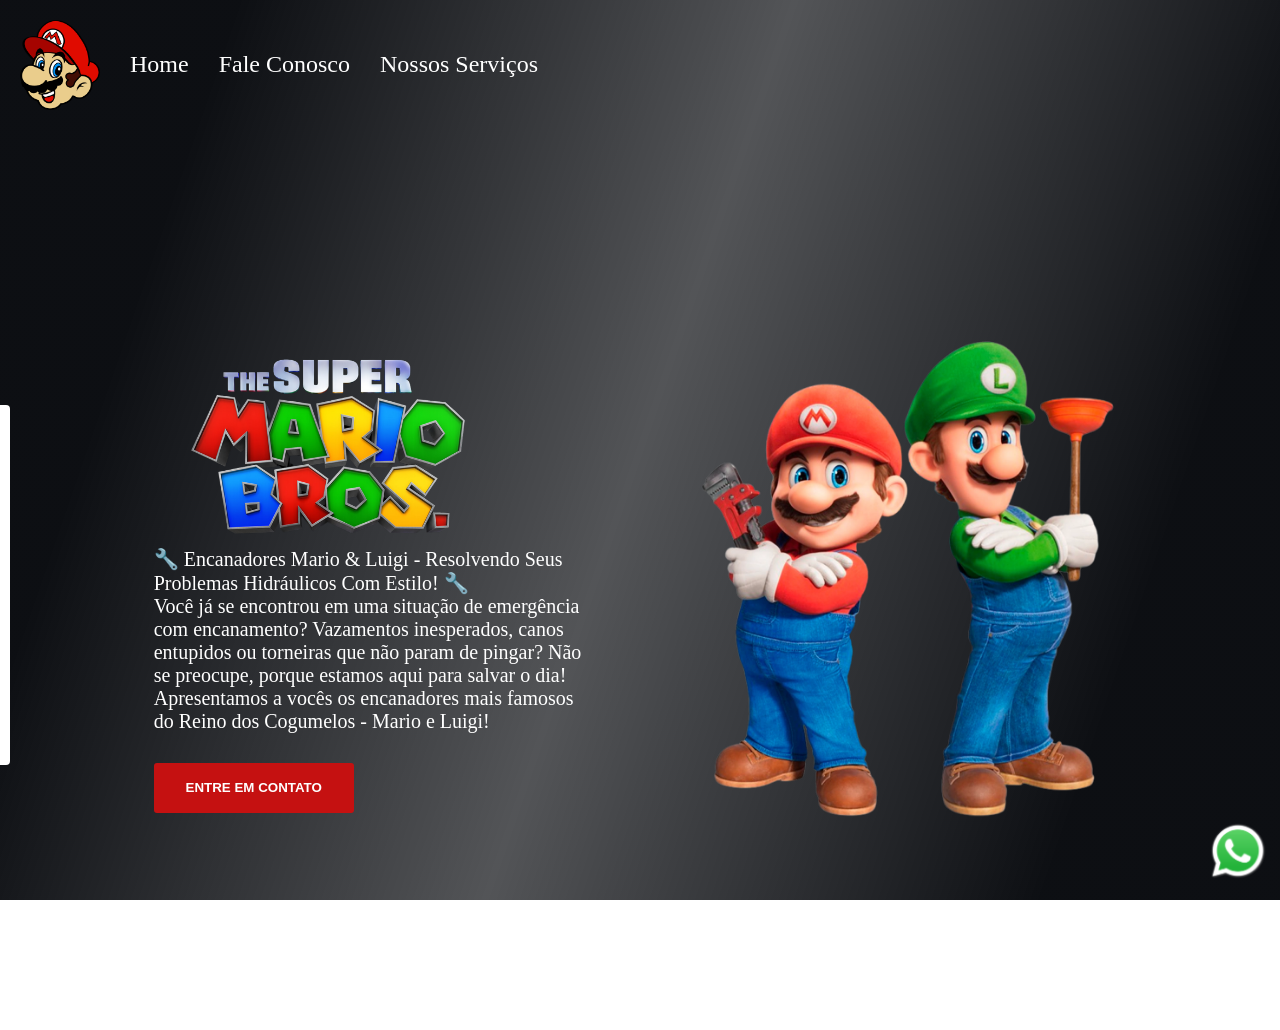
==== index.html @ 5b8e21b2 "alteracao no index do html" ====
<!DOCTYPE html>
<html lang="pt-br">

<head>
    <meta charset="UTF-8">
    <meta name="viewport" content="width=device-width, initial-scale=1.0">
    <link rel="stylesheet" href="./style-mario.css">
    <title>Mario Bross</title>
</head>

<body>
    <div class="cabecalho">
        <img src="./img/logo-header.png" alt="logo-cabecalho-mario"/>
        <a>Home</a>
        <a onclick="mostrarform()">Fale Conosco</a>
        <a href="/servicos.html">Nossos Serviços</a>
    </div>

    <div class="caixa-principal">
    <div class="caixa-info-texto">
    <img src="./img/logo.png" 
         alt="logo-site-mario" 
         class="logo-mario" />

    <p>
            🔧 Encanadores Mario & Luigi - Resolvendo Seus Problemas Hidráulicos Com Estilo! 🔧
     </p>
    <p>
            Você já se encontrou em uma situação de emergência com encanamento? Vazamentos
            inesperados, canos entupidos ou torneiras que não param de pingar? Não se preocupe,
            porque estamos aqui para salvar o dia! Apresentamos a vocês os encanadores
            mais famosos do Reino dos Cogumelos - Mario e Luigi!
     </p>

        <button onclick="mostrarform()">Entre Em contato</button>
    </div>
    <div class="caixa-logo-luigi-mario">
        <img src="./img/mario.png" 
             alt="mario-luigi" 
             class="logo-luigi-mario" />
        </div>
    </div>
    <div class="caixa-video">
        <video src="./img/video-mario.mp4" autoplay loop muted></video>
        <div class="mascara-video"></div>
    </div>

    <div class="caixa-link-whatsapp">
        <a href="https://wa.me/5542165465465?text=quero%20saber%20mais%20sobre%20o%20produto" 
        class="link-whatsapp">
        <img src="./img/whatsapp.png" >
        </a>
    </div>

    <form 
    class="formulario"
    action="https://formcarry.com/s/6jPQ_NcZVJW"
    method="POST"
    enctype="multipart/form-data"
    >
        <input placeholder="Seu nome" type="text" name="nome"/>    
        <input placeholder="Seu E-mail" type="email" name="email"/>
        <textarea placeholder="Digite o seu problema..." name="problema"></textarea>
        <button type="submit">Pedir Orcamento</button>
    </form>

    <div class="mascara-formulario" onclick="esconderform()"> </div>
</body>

<script src="scripts.js"></script>

</html>
---- style-mario.css ----
*{  margin: 0;
    padding: 0;
    box-sizing: border-box;
    font-family: "mukta" sans-serif; 
}

.logo-mario{
    width: 350px;
}

button {
    background-color: #c51111;
    color: white;
    width: 200px;
    height: 50px;
    border-radius: 3px;
    border: none;
    font-weight: bolder;
    text-transform: uppercase;
    cursor: pointer;
    margin-top: 30px;
}

.logo-luigi-mario {
    height: 500px;
}

.caixa-info-texto {
    width: 40%;
}

body {
    height: 100vh;
}

.caixa-principal {
    display: flex;
    align-items: center;
    justify-content: space-around;
    padding: 100px;
    height: 100vh;
}

.caixa-video {
    position: fixed;
    top: 0;
    z-index: -1;
}

video {
    min-width:100vw;
    min-height:100vw;
}

.mascara-video {
    background: linear-gradient(109deg,
    rgba(10, 12, 16, 0.99) 15%,
    rgba(10, 12, 16, 0.7) 50%,
    rgba(10, 12, 16, 0.99) 85%);
    width: 100%;
    height: 100%;
    position: fixed;
    top: 0;
}

p {
    color: white;
    font-size: 20px;
}

.cabecalho {
    display: flex;
    align-items: center;
    gap: 30px;
    padding: 20px;
    
}

.cabecalho img {
    width: 80px;
}

.cabecalho a {
    color: white;
    font-size: 24px;
    cursor: pointer;
    text-decoration: none;
}

.cabecalho a:hover {
    color: #c51111;
    transition: 0.5s ease-in-out;
}

.caixa-link-whatsapp {
    position: fixed;
    bottom: 15px;
    right: 12px;
}

.link-whatsapp img {
    width: 60px;
}

.link-whatsapp {
    cursor: pointer;
}

form {
    background-color: white;

    position: fixed;
    top: 45%;
    left: -340px;
   
    display: flex;
    flex-direction: column;
    gap:20px;

    padding: 20px;
    border-radius: 4px;
    width: 350px;
    z-index: 1;
    transition: 0.5s left ease-in-out;
}

form input {
    height: 40px;
    padding-left: 5px;
    border-radius: 5px;
    border: 1px solid gray;
    outline-color: #18d80f;
}

form textarea {
    padding-left: 5px;
    border-radius: 5px;
    border: 1px solid gray;
    outline-color: #18d80f;
    height: 100px;
}

.mascara-formulario {
    width: 100%;
    height: 100%;
    position: fixed;
    top: 0;
    background: linear-gradient(109deg,
    rgba(10, 12, 16, 0.99) 15%,
    rgba(10, 12, 16, 0.7) 50%,
    rgba(10, 12, 16, 0.99) 85%);
    visibility: hidden;
    transition: 0.5s visibility ease-in-out;
}   

/* Media query 
    MAX - do tamanho de tela definido para tamanhos menores
    MIN - do tamanho definido para maiores
*/

@media (max-width: 1100px) {
    .logo-mario {
    display: none;
}

.caixa-principal {
    padding: 30px;
    flex-direction: column;
}

.caixa-info-texto{
    width: 90%;
    display: flex;
    flex-direction: column;
    align-items: center;
}
.logo-luigi-mario{
    height: auto;
    width: 80%;
}
.caixa-logo-luigi-mario{
    display: flex;
    flex-direction: column;
    align-items: center;
}
.cabecalho{
    padding: 10px;
}
.cabecalho img {
    width: 40px;
}
.cabecalho a {
    font-size: 16px;
}
}
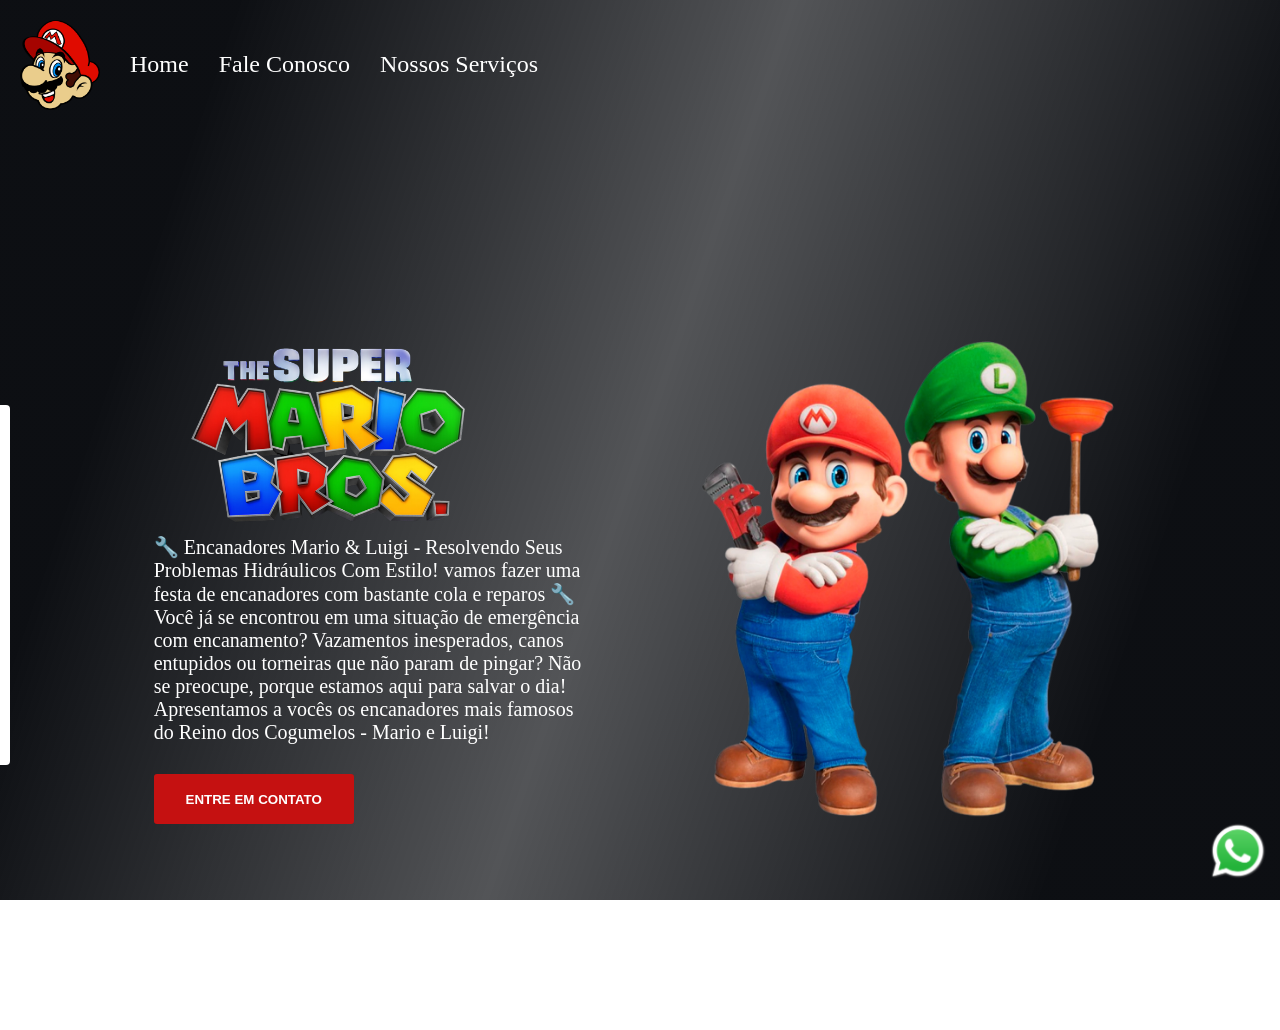
==== commit 17214c0b: "mudanca no paragrafo" ====
--- a/index.html
+++ b/index.html
@@ -13,7 +13,7 @@
         <img src="./img/logo-header.png" alt="logo-cabecalho-mario"/>
         <a>Home</a>
         <a onclick="mostrarform()">Fale Conosco</a>
-        <a href="/servicos.html">Nossos Serviços</a>
+        <a href="servicos.html">Nossos Serviços</a>
     </div>
 
     <div class="caixa-principal">
@@ -23,7 +23,8 @@
          class="logo-mario" />
 
     <p>
-            🔧 Encanadores Mario & Luigi - Resolvendo Seus Problemas Hidráulicos Com Estilo! 🔧
+            🔧 Encanadores Mario & Luigi - Resolvendo Seus Problemas Hidráulicos Com Estilo!
+            vamos fazer uma festa de encanadores com bastante cola e reparos 🔧
      </p>
     <p>
             Você já se encontrou em uma situação de emergência com encanamento? Vazamentos
--- a/style-mario.css
+++ b/style-mario.css
@@ -69,6 +69,7 @@
     font-size: 20px;
 }
 
+
 .cabecalho {
     display: flex;
     align-items: center;
@@ -92,6 +93,7 @@
     color: #c51111;
     transition: 0.5s ease-in-out;
 }
+
 
 .caixa-link-whatsapp {
     position: fixed;
